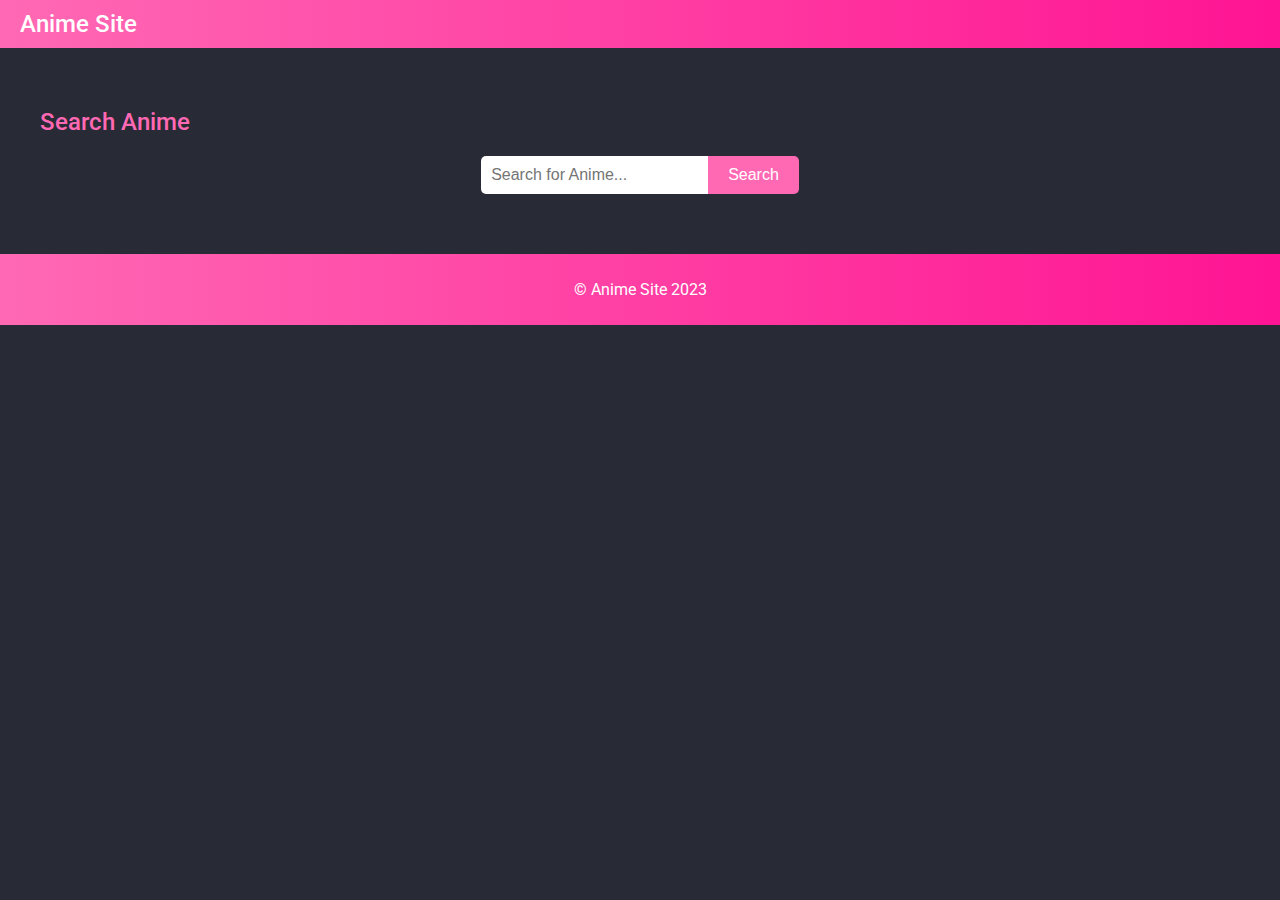
==== anime-details.html @ 2b556a27 "Reworked on everything" ====
<!DOCTYPE html>
<html lang="en">
<head>
	<meta charset="UTF-8">
	<title>Anime Details</title>
	<link rel="stylesheet" href="https://fonts.googleapis.com/css?family=Roboto:300,400,500,700&display=swap">
	<link rel="stylesheet" href="styles.css" />
</head>

<body>
    <header>
		<div class="header-wrapper">
        <a href="index.html">
		<div class="logo">Anime Site</div>
        </a>
    </div>
	</header>

    <main>
        <section class="anime-details">
          <h1 id="anime-title"></h1>
          <div class="anime-image">
              <img id="anime-image" src="" alt="" />
              <p id="anime-description"></p>
          </div>
          <div class="list-box">
          <ul id="anime-episodes" class="episode-list"></ul>
          </div>
        </section>
      </main>
      

    <script src="anime-details.js"></script>
  </body>

	<footer>
		<div class="footer-wrapper">
			<p>&copy; Anime Site 2023</p>
		</div>
	</footer>
</body>
</html>
---- styles.css ----
/* General styles */
body {
    background-color:  #282a36;
    color: #fff;
    font-family: 'Roboto', sans-serif;
    overflow-y: auto;
    margin: 0;
    padding: 0;
  }


  
  .container {
    max-width: 1200px;
    margin: 0 auto;
    padding: 20px;
  }
  
  h2 {
    color: #ff69b4;
    font-weight: 500;
    margin-bottom: 20px;
  }
  
  /* Header styles */
  .header-wrapper {
    background: linear-gradient(90deg, #ff69b4, #ff1493);
    padding: 10px 20px;
  }
  
  .logo {
    font-size: 24px;
    font-weight: 500;
    color: #fff;
  }
  .logo span {
    text-decoration: none;
  }  
   
  a {
    text-decoration: none;
    display: block;
    color: hsl(0, 0%, 80%);
  }

  .anime-description {
    background-color: #162032;
    padding: 15px;
    border-radius: 8px;
    max-height: 200px;
    overflow-y: scroll;
    padding-bottom: 40px;
    margin-left: 30px;
    margin-right: 30px;
  }
  
  .anime-image {
    background-color: #162032;
    padding: 15px;
    border-radius: 8px;
    max-height: 100%;
    overflow-y: hidden;
    padding-bottom: 40px;
    margin-left: 30px;
    margin-right: 30px;
  }
  

  .anime-description>.data {
    font-size: 25px;
    margin: 15px 0;
    word-spacing: 5px;
    font-weight: 600;
  }
  
  .anime-description>p {
    font-size: 18px;
    font-weight: 500;
    max-width: 900px;
  }
  
  /* Search section styles */
  .search-section {
    background-color:  #282a36;
    padding: 20px 0;
  }
  
  #search-form {
    display: flex;
    justify-content: center;
  }
  
  input[type="search"] {
    padding: 10px;
    border: none;
    border-radius: 5px 0 0 5px;
    font-size: 16px;
    background-color: #fff;
  }
  
  button[type="submit"] {
    padding: 10px 20px;
    border: none;
    border-radius: 0 5px 5px 0;
    background-color: #ff69b4;
    color: #fff;
    font-size: 16px;
    cursor: pointer;
    transition: background-color 0.3s;
  }
  
  button[type="submit"]:hover {
    background-color: #ff1493;
  }
  
  /* Search results styles */
  #search-results {
    display: flex;
    flex-wrap: wrap;
    justify-content: center;
    margin-top: 20px;
  }
  
  .search-result-image {
    width: 150px;
    height: auto;
    margin: 10px;
    border-radius: 5px;
    box-shadow: 0 2px 4px rgba(0, 0, 0, 0.1);
  }
  
  .search-result-name {
    display: block;
    width: 150px; /* Set the width of the container to match the image */
    white-space: nowrap; /* Prevent the text from wrapping */
    overflow: hidden; /* Hide any overflowing text */
    text-overflow: ellipsis; /* Add an ellipsis (...) to indicate truncated text */
  }
  
  
  
  /* Footer styles */
  .footer-wrapper {
    background: linear-gradient(90deg, #ff69b4, #ff1493);
    padding: 10px 20px;
    text-align: center;
  }
  
  #video-section {
    display: none;
      margin-top: 20px;
      display: flex;
      padding-left: 5rem;
      padding-right: 5rem;
      transition: .5s ease-in-out;
      flex-direction: column;
    }

  .description {
    font-size: 16px;
    line-height: 1.5;
    color: #f5f5f5;
    margin-bottom: 20px;
  }
  
  .episode-list {
    background-color: #162032;
    padding: 20px 30px;
    border-radius: 10px;
    flex-direction: row;
    margin-top: 5%;
    flex-wrap: wrap;
    max-height: 400px;
    max-width: 900px;
    overflow: auto;
  }

.list-box {
  width: 80%;
}

  .episode-button {
      width: 50px;
      padding: 10px;
      margin: 10px 8px;
      font-size: 15px;
      font-weight: 600;
      background-color: rgb(51, 51, 154);
      border-radius: 6px;
      box-sizing: border-box;
      display: flex;
      justify-content: center;
    }
  
  .episode-button:hover {
    background-color: #e91e63;
  }
  
  
  /* Media queries for responsive design */
@media (max-width: 768px) {
    #search-form {
      flex-direction: column;
    }
  
    input[type="search"] {
      margin-bottom: 10px;
      border-radius: 5px;
    }
  
    button[type="submit"] {
      border-radius: 5px;
    }
}
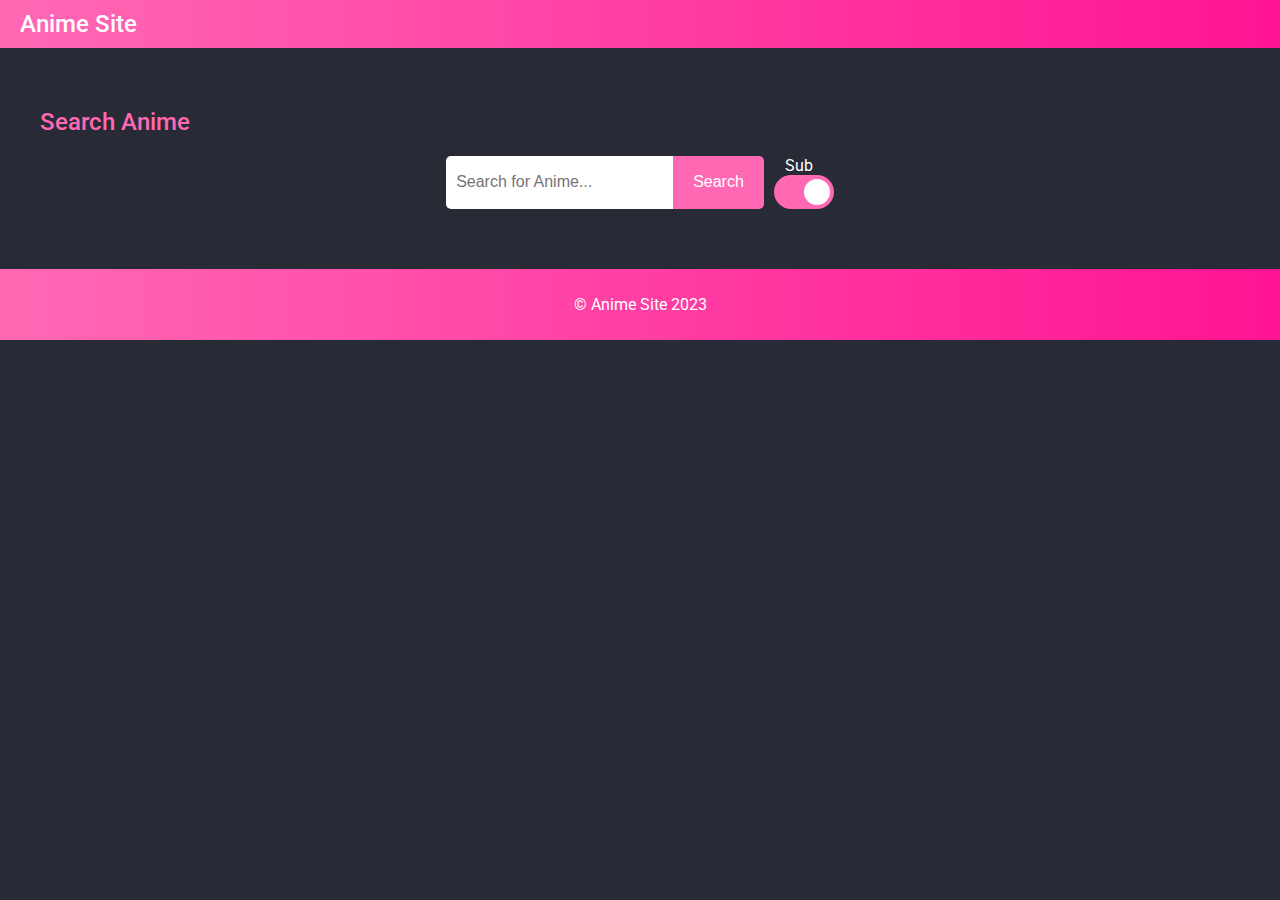
==== commit 614b971b: "added the link for favicon" ====
--- a/anime-details.html
+++ b/anime-details.html
@@ -5,6 +5,8 @@
 	<title>Anime Details</title>
 	<link rel="stylesheet" href="https://fonts.googleapis.com/css?family=Roboto:300,400,500,700&display=swap">
 	<link rel="stylesheet" href="styles.css" />
+  <script src="anime-details.js"></script>
+  <link rel="shortcut icon" type="image/x-icon" href="favicon.ico">
 </head>
 
 <body>
@@ -18,21 +20,17 @@
 
     <main>
         <section class="anime-details">
-          <h1 id="anime-title"></h1>
           <div class="anime-image">
+            <h1 id="anime-title"></h1>
               <img id="anime-image" src="" alt="" />
               <p id="anime-description"></p>
           </div>
           <div class="list-box">
-          <ul id="anime-episodes" class="episode-list"></ul>
+            <ul id="anime-episodes" class="episode-list"><p> Episodes </p></ul>
           </div>
         </section>
       </main>
-      
-
-    <script src="anime-details.js"></script>
   </body>
-
 	<footer>
 		<div class="footer-wrapper">
 			<p>&copy; Anime Site 2023</p>
--- a/styles.css
+++ b/styles.css
@@ -8,8 +8,6 @@
     padding: 0;
   }
 
-
-  
   .container {
     max-width: 1200px;
     margin: 0 auto;
@@ -42,6 +40,79 @@
     display: block;
     color: hsl(0, 0%, 80%);
   }
+
+ /* New section for switch */
+
+ .switch-container {
+  display: flex;
+  flex-direction: column;
+  align-items: center;
+}
+
+
+ .switch {
+  position: relative;
+  display: inline-block;
+  width: 60px;
+  height: 34px;
+  margin-left: 10px;
+}
+
+.switch input { 
+  opacity: 0;
+  width: 0;
+  height: 0;
+}
+
+.slider {
+  position: absolute;
+  cursor: pointer;
+  top: 0;
+  left: 0;
+  right: 0;
+  bottom: 0;
+  background-color: #ccc;
+  -webkit-transition: .4s;
+  transition: .4s;
+}
+
+.slider:before {
+  position: absolute;
+  content: "";
+  height: 26px;
+  width: 26px;
+  left: 4px;
+  bottom: 4px;
+  background-color: white;
+  -webkit-transition: .4s;
+  transition: .4s;
+}
+
+input:checked + .slider {
+  background-color: #ff69b4;
+}
+
+input:focus + .slider {
+  box-shadow: 0 0 1px #f321e2;
+}
+
+input:checked + .slider:before {
+  -webkit-transform: translateX(26px);
+  -ms-transform: translateX(26px);
+  transform: translateX(26px);
+}
+
+/* Rounded sliders */
+.slider.round {
+  border-radius: 34px;
+}
+
+.slider.round:before {
+  border-radius: 50%;
+}
+
+
+  /* anime description styles */
 
   .anime-description {
     background-color: #162032;
@@ -137,6 +208,80 @@
     text-overflow: ellipsis; /* Add an ellipsis (...) to indicate truncated text */
   }
   
+  .loading-spinner {
+    display: none;
+    position: fixed;
+    top: 0;
+    left: 0;
+    width: 100%;
+    height: 100%;
+    background-color: rgba(0, 0, 0, 0.5);
+    z-index: 9999;
+  }
+  
+  .spinner {
+    border: 8px solid #f3f3f3;
+    border-top: 8px solid #ff69b4;
+    border-radius: 50%;
+    width: 60px;
+    height: 60px;
+    animation: spin 2s linear infinite;
+    position: absolute;
+    top: 50%;
+    left: 50%;
+    margin-top: -30px;
+    margin-left: -30px;
+  }
+  
+  @keyframes spin {
+    0% {
+      transform: rotate(0deg);
+    }
+    100% {
+      transform: rotate(360deg);
+    }
+  }
+  
+  /* Video player Styles */
+  .video-section {
+    position: relative;
+  }
+  
+  .episode-navigation {
+    display: flex;
+    justify-content: space-between;
+    position: absolute;
+    top: 50%;
+    left: 0;
+    right: 0;
+    transform: translateY(-50%);
+    pointer-events: none;
+  }
+  
+  .episode-button {
+    background-color: #f06292;
+    border: none;
+    border-radius: 5px;
+    color: #fff;
+    cursor: pointer;
+    font-size: 1.2rem;
+    padding: 0.5rem 1.5rem;
+    transition: background-color 0.3s;
+    pointer-events: all;
+  }
+  
+  .episode-button:hover {
+    background-color: #e91e63;
+  }
+  
+  .episode-button:disabled {
+    background-color: #f8bbd0;
+    cursor: not-allowed;
+  }
+  
+  .episode-button:disabled:hover {
+    background-color: #f8bbd0;
+  }
   
   
   /* Footer styles */
@@ -175,40 +320,60 @@
     overflow: auto;
   }
 
+  .pagination {
+    display: flex;
+    justify-content: center;
+    margin: 2rem 0;
+  }
+  
+  .pagination button {
+    background-color: #f06292;
+    border: none;
+    border-radius: 5px;
+    color: #fff;
+    cursor: pointer;
+    font-size: 1.2rem;
+    margin: 0 1rem;
+    padding: 0.5rem 1.5rem;
+    transition: background-color 0.3s;
+  }
+  
+  .pagination button:hover {
+    background-color: #e91e63;
+  }
+  
+  .pagination button:disabled {
+    background-color: #f8bbd0;
+    cursor: not-allowed;
+  }
+  
+  .pagination button:disabled:hover {
+    background-color: #f8bbd0;
+  }
+  
+  .hidden {
+    display: none;
+  }
+  
+
 .list-box {
   width: 80%;
 }
 
-  .episode-button {
-      width: 50px;
-      padding: 10px;
-      margin: 10px 8px;
-      font-size: 15px;
-      font-weight: 600;
-      background-color: rgb(51, 51, 154);
-      border-radius: 6px;
-      box-sizing: border-box;
-      display: flex;
-      justify-content: center;
-    }
-  
-  .episode-button:hover {
-    background-color: #e91e63;
-  }
-  
-  
-  /* Media queries for responsive design */
-@media (max-width: 768px) {
-    #search-form {
-      flex-direction: column;
-    }
-  
-    input[type="search"] {
-      margin-bottom: 10px;
-      border-radius: 5px;
-    }
-  
-    button[type="submit"] {
-      border-radius: 5px;
-    }
+@media (max-height: 300px) {
+  .search-section form#search-form {
+    flex-direction: column;
+    align-items: center;
+  }
+
+  .search-section form#search-form input[type="search"] {
+    width: 100%;
+    margin-bottom: 10px;
+    border-radius: 5px;
+  }
+
+  .search-section form#search-form button[type="submit"] {
+    width: 100%;
+    border-radius: 5px;
+  }
 }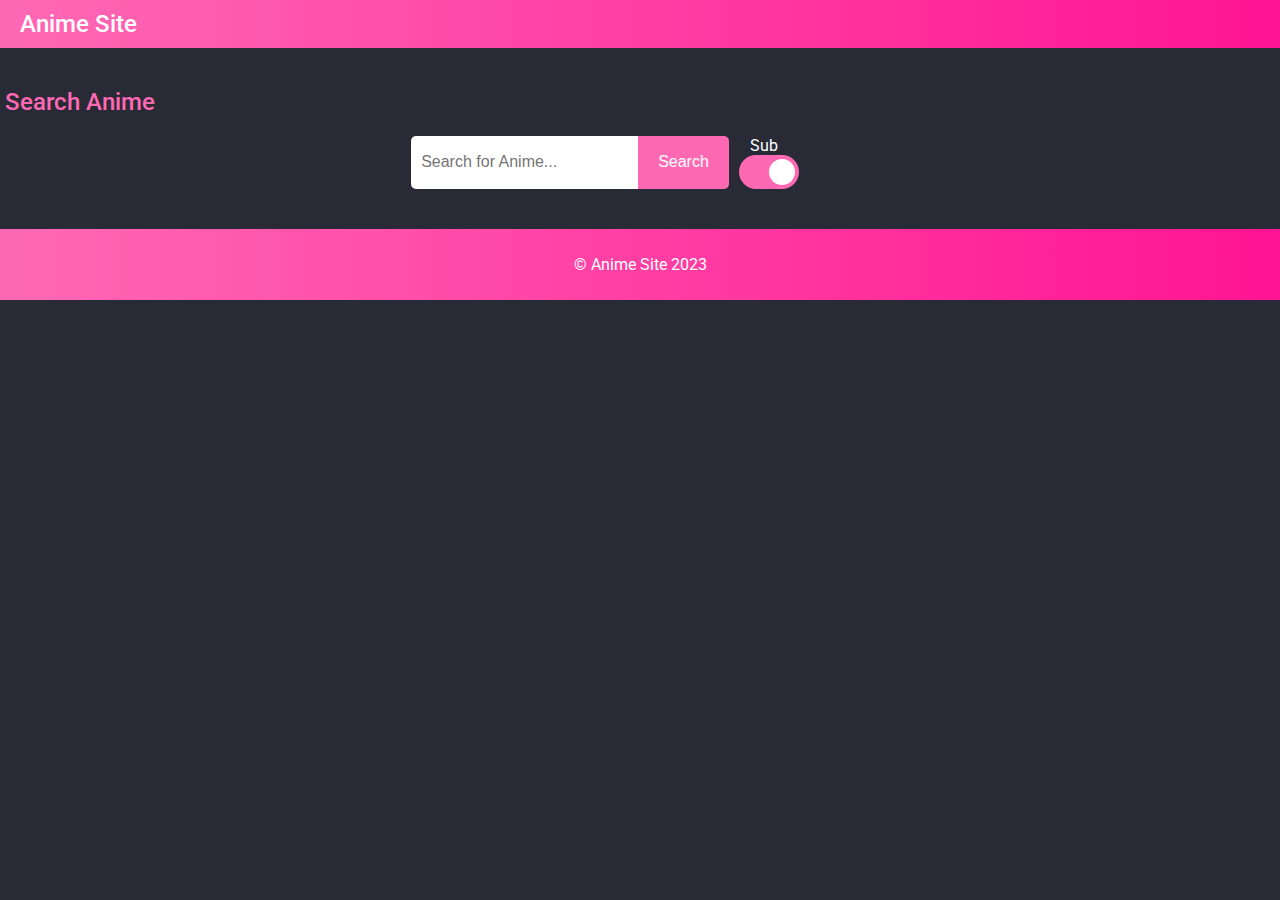
==== commit 98fd0ed8: "Improved the streaming provider selection" ====
--- a/anime-details.html
+++ b/anime-details.html
@@ -1,40 +1,40 @@
-<!DOCTYPE html>
-<html lang="en">
-<head>
-	<meta charset="UTF-8">
-	<title>Anime Details</title>
-	<link rel="stylesheet" href="https://fonts.googleapis.com/css?family=Roboto:300,400,500,700&display=swap">
-	<link rel="stylesheet" href="styles.css" />
-  <script src="anime-details.js"></script>
-  <link rel="shortcut icon" type="image/x-icon" href="favicon.ico">
-</head>
-
-<body>
-    <header>
-		<div class="header-wrapper">
-        <a href="index.html">
-		<div class="logo">Anime Site</div>
-        </a>
-    </div>
-	</header>
-
-    <main>
-        <section class="anime-details">
-          <div class="anime-image">
-            <h1 id="anime-title"></h1>
-              <img id="anime-image" src="" alt="" />
-              <p id="anime-description"></p>
-          </div>
-          <div class="list-box">
-            <ul id="anime-episodes" class="episode-list"><p> Episodes </p></ul>
-          </div>
-        </section>
-      </main>
-  </body>
-	<footer>
-		<div class="footer-wrapper">
-			<p>&copy; Anime Site 2023</p>
-		</div>
-	</footer>
-</body>
-</html>
+<!DOCTYPE html>
+<html lang="en">
+<head>
+	<meta charset="UTF-8">
+	<title>Anime Details</title>
+	<link rel="stylesheet" href="https://fonts.googleapis.com/css?family=Roboto:300,400,500,700&display=swap">
+	<link rel="stylesheet" href="styles.css" />
+  <script src="anime-details.js"></script>
+  <link rel="shortcut icon" type="image/x-icon" href="favicon.ico">
+</head>
+
+<body>
+    <header>
+		<div class="header-wrapper">
+        <a href="index.html">
+		<div class="logo">Anime Site</div>
+        </a>
+    </div>
+	</header>
+
+    <main>
+        <section class="anime-details">
+          <div class="anime-image">
+            <h1 id="anime-title"></h1>
+              <img id="anime-image" src="" alt="" />
+              <p id="anime-description"></p>
+          </div>
+          <div class="list-box">
+            <ul id="anime-episodes" class="episode-list"><p> Episodes </p></ul>
+          </div>
+        </section>
+      </main>
+  </body>
+	<footer>
+		<div class="footer-wrapper">
+			<p>&copy; Anime Site 2023</p>
+		</div>
+	</footer>
+</body>
+</html>
--- a/styles.css
+++ b/styles.css
@@ -1,379 +1,422 @@
 /* General styles */
 body {
-    background-color:  #282a36;
-    color: #fff;
-    font-family: 'Roboto', sans-serif;
-    overflow-y: auto;
-    margin: 0;
-    padding: 0;
+  background-color:  #282a36;
+  color: #fff;
+  font-family: 'Roboto', sans-serif;
+  overflow-y: auto;
+  margin: 0;
+  padding: 0;
+}
+
+.container {
+  max-width: 1200px;
+  margin: 0 auto;
+  margin-left: 5px;
+  margin-right: 5px;
+}
+
+h2 {
+  color: #ff69b4;
+  font-weight: 500;
+  margin-bottom: 20px;
+}
+
+/* Header styles */
+.header-wrapper {
+  background: linear-gradient(90deg, #ff69b4, #ff1493);
+  padding: 10px 20px;
+}
+
+.logo {
+  font-size: 24px;
+  font-weight: 500;
+  color: #fff;
+}
+.logo span {
+  text-decoration: none;
+}  
+ 
+a {
+  text-decoration: none;
+  display: block;
+  color: hsl(0, 0%, 80%);
+}
+
+/* New section for switch */
+
+.switch-container {
+display: flex;
+flex-direction: column;
+align-items: center;
+}
+
+
+.switch {
+position: relative;
+display: inline-block;
+width: 60px;
+height: 34px;
+margin-left: 10px;
+}
+
+.switch input { 
+opacity: 0;
+width: 0;
+height: 0;
+}
+
+.slider {
+position: absolute;
+cursor: pointer;
+top: 0;
+left: 0;
+right: 0;
+bottom: 0;
+background-color: #ccc;
+-webkit-transition: .4s;
+transition: .4s;
+}
+
+.slider:before {
+position: absolute;
+content: "";
+height: 26px;
+width: 26px;
+left: 4px;
+bottom: 4px;
+background-color: white;
+-webkit-transition: .4s;
+transition: .4s;
+}
+
+input:checked + .slider {
+background-color: #ff69b4;
+}
+
+input:focus + .slider {
+box-shadow: 0 0 1px #f321e2;
+}
+
+input:checked + .slider:before {
+-webkit-transform: translateX(26px);
+-ms-transform: translateX(26px);
+transform: translateX(26px);
+}
+
+/* Rounded sliders */
+.slider.round {
+border-radius: 34px;
+}
+
+.slider.round:before {
+border-radius: 50%;
+}
+
+
+/* anime description styles */
+
+.anime-description {
+  background-color: #162032;
+  padding: 15px;
+  border-radius: 8px;
+  max-height: 200px;
+  overflow-y: scroll;
+  padding-bottom: 40px;
+  margin-left: 30px;
+  margin-right: 30px;
+}
+
+.anime-image {
+  background-color: #162032;
+  padding: 15px;
+  border-radius: 8px;
+  max-height: 100%;
+  overflow-y: hidden;
+  padding-bottom: 40px;
+  margin-left: 30px;
+  margin-right: 30px;
+}
+
+
+.anime-description>.data {
+  font-size: 25px;
+  margin: 15px 0;
+  word-spacing: 5px;
+  font-weight: 600;
+}
+
+.anime-description>p {
+  font-size: 18px;
+  font-weight: 500;
+  max-width: 900px;
+}
+
+/* Search section styles */
+.search-section {
+  background-color:  #282a36;
+  padding: 20px 0;
+}
+
+#search-form {
+  display: flex;
+  justify-content: center;
+}
+
+input[type="search"] {
+  padding: 10px;
+  border: none;
+  border-radius: 5px 0 0 5px;
+  font-size: 16px;
+  background-color: #fff;
+}
+
+button[type="submit"] {
+  padding: 10px 20px;
+  border: none;
+  border-radius: 0 5px 5px 0;
+  background-color: #ff69b4;
+  color: #fff;
+  font-size: 16px;
+  cursor: pointer;
+  transition: background-color 0.3s;
+}
+
+button[type="submit"]:hover {
+  background-color: #ff1493;
+}
+
+/* Search results styles */
+#search-results {
+  display: flex;
+  flex-wrap: wrap;
+  justify-content: center;
+  margin-top: 20px;
+}
+
+.search-result-image {
+  width: 150px;
+  height: auto;
+  cursor: pointer;
+  margin: 10px;
+  border-radius: 5px;
+  box-shadow: 0 2px 4px rgba(0, 0, 0, 0.1);
+}
+
+.search-result-name {
+  display: block;
+  width: 150px; /* Set the width of the container to match the image */
+  white-space: nowrap; /* Prevent the text from wrapping */
+  overflow: hidden; /* Hide any overflowing text */
+  text-overflow: ellipsis; /* Add an ellipsis (...) to indicate truncated text */
+}
+
+.loading-spinner {
+  display: none;
+  position: fixed;
+  top: 0;
+  left: 0;
+  width: 100%;
+  height: 100%;
+  background-color: rgba(0, 0, 0, 0.5);
+  z-index: 9999;
+}
+
+.spinner {
+  border: 8px solid #f3f3f3;
+  border-top: 8px solid #ff69b4;
+  border-radius: 50%;
+  width: 60px;
+  height: 60px;
+  animation: spin 2s linear infinite;
+  position: absolute;
+  top: 50%;
+  left: 50%;
+  margin-top: -30px;
+  margin-left: -30px;
+}
+
+@keyframes spin {
+  0% {
+    transform: rotate(0deg);
   }
-
-  .container {
-    max-width: 1200px;
-    margin: 0 auto;
-    padding: 20px;
+  100% {
+    transform: rotate(360deg);
   }
-  
-  h2 {
-    color: #ff69b4;
-    font-weight: 500;
-    margin-bottom: 20px;
-  }
-  
-  /* Header styles */
-  .header-wrapper {
-    background: linear-gradient(90deg, #ff69b4, #ff1493);
-    padding: 10px 20px;
-  }
-  
-  .logo {
-    font-size: 24px;
-    font-weight: 500;
-    color: #fff;
-  }
-  .logo span {
-    text-decoration: none;
-  }  
-   
-  a {
-    text-decoration: none;
-    display: block;
-    color: hsl(0, 0%, 80%);
-  }
-
- /* New section for switch */
-
- .switch-container {
+}
+
+/* Video player Styles */
+.video-section {
+  position: relative;
   display: flex;
   flex-direction: column;
   align-items: center;
-}
-
-
- .switch {
+  justify-content: center;
+}
+
+.player-wrapper {
+  min-width: 100px;
+  text-shadow: none;
+  z-index: 0;
+  align-items: center;
+  direction: ltr;
+  flex-direction: column;
+  overflow: hidden;
+  height: 100vh; min-height: 100%;
   position: relative;
-  display: inline-block;
-  width: 60px;
-  height: 34px;
-  margin-left: 10px;
-}
-
-.switch input { 
-  opacity: 0;
-  width: 0;
-  height: 0;
-}
-
-.slider {
-  position: absolute;
-  cursor: pointer;
   top: 0;
   left: 0;
+}
+
+.episode-navigation {
+  display: flex;
+  justify-content: space-between;
+  position: relative;
+  top: 50%;
+  left: 0;
   right: 0;
-  bottom: 0;
-  background-color: #ccc;
-  -webkit-transition: .4s;
-  transition: .4s;
-}
-
-.slider:before {
-  position: absolute;
-  content: "";
-  height: 26px;
-  width: 26px;
-  left: 4px;
-  bottom: 4px;
-  background-color: white;
-  -webkit-transition: .4s;
-  transition: .4s;
-}
-
-input:checked + .slider {
-  background-color: #ff69b4;
-}
-
-input:focus + .slider {
-  box-shadow: 0 0 1px #f321e2;
-}
-
-input:checked + .slider:before {
-  -webkit-transform: translateX(26px);
-  -ms-transform: translateX(26px);
-  transform: translateX(26px);
-}
-
-/* Rounded sliders */
-.slider.round {
-  border-radius: 34px;
-}
-
-.slider.round:before {
-  border-radius: 50%;
-}
-
-
-  /* anime description styles */
-
-  .anime-description {
-    background-color: #162032;
-    padding: 15px;
-    border-radius: 8px;
-    max-height: 200px;
-    overflow-y: scroll;
-    padding-bottom: 40px;
-    margin-left: 30px;
-    margin-right: 30px;
+  transform: translateY(-50%);
+  pointer-events: none;
+  margin-left: 10px;
+  margin-right: 10px;
+}
+
+.episode-button {
+  background-color: #f06292;
+  border: none;
+  border-radius: 5px;
+  color: #fff;
+  cursor: pointer;
+  font-size: 1.2rem;
+  padding: 0.5rem 1.5rem;
+  transition: background-color 0.3s;
+  pointer-events: all;
+}
+
+.episode-button:hover {
+  background-color: #e91e63;
+}
+
+.episode-button:disabled {
+  background-color: #f8bbd0;
+  cursor: not-allowed;
+}
+
+.episode-button:disabled:hover {
+  background-color: #f8bbd0;
+}
+
+/* Anime-details styles */
+.episode {
+  display: inline-block;
+  background-color: #f06292;
+  color: #fff;
+  border-radius: 5px;
+  text-decoration: none;
+  padding: 0.5rem 1.5rem;
+  margin: 0.5rem;
+  transition: background-color 0.3s;
+  cursor: pointer;
+}
+
+.episode:hover {
+  background-color: #e91e63;
+}
+
+.current-ep {
+  position: relative;
+  text-align: center;
+}
+
+/* Footer styles */
+.footer-wrapper {
+  background: linear-gradient(90deg, #ff69b4, #ff1493);
+  padding: 10px 20px;
+  text-align: center;
+}
+
+#video-section {
+  display: none;
+    margin-top: 20px;
+    display: flex;
+    padding-left: 5rem;
+    padding-right: 5rem;
+    transition: .5s ease-in-out;
+    flex-direction: column;
   }
-  
-  .anime-image {
-    background-color: #162032;
-    padding: 15px;
-    border-radius: 8px;
-    max-height: 100%;
-    overflow-y: hidden;
-    padding-bottom: 40px;
-    margin-left: 30px;
-    margin-right: 30px;
-  }
-  
-
-  .anime-description>.data {
-    font-size: 25px;
-    margin: 15px 0;
-    word-spacing: 5px;
-    font-weight: 600;
-  }
-  
-  .anime-description>p {
-    font-size: 18px;
-    font-weight: 500;
-    max-width: 900px;
-  }
-  
-  /* Search section styles */
-  .search-section {
-    background-color:  #282a36;
-    padding: 20px 0;
-  }
-  
-  #search-form {
-    display: flex;
-    justify-content: center;
-  }
-  
-  input[type="search"] {
-    padding: 10px;
-    border: none;
-    border-radius: 5px 0 0 5px;
-    font-size: 16px;
-    background-color: #fff;
-  }
-  
-  button[type="submit"] {
-    padding: 10px 20px;
-    border: none;
-    border-radius: 0 5px 5px 0;
-    background-color: #ff69b4;
-    color: #fff;
-    font-size: 16px;
-    cursor: pointer;
-    transition: background-color 0.3s;
-  }
-  
-  button[type="submit"]:hover {
-    background-color: #ff1493;
-  }
-  
-  /* Search results styles */
-  #search-results {
-    display: flex;
-    flex-wrap: wrap;
-    justify-content: center;
-    margin-top: 20px;
-  }
-  
-  .search-result-image {
-    width: 150px;
-    height: auto;
-    margin: 10px;
-    border-radius: 5px;
-    box-shadow: 0 2px 4px rgba(0, 0, 0, 0.1);
-  }
-  
-  .search-result-name {
-    display: block;
-    width: 150px; /* Set the width of the container to match the image */
-    white-space: nowrap; /* Prevent the text from wrapping */
-    overflow: hidden; /* Hide any overflowing text */
-    text-overflow: ellipsis; /* Add an ellipsis (...) to indicate truncated text */
-  }
-  
-  .loading-spinner {
-    display: none;
-    position: fixed;
-    top: 0;
-    left: 0;
-    width: 100%;
-    height: 100%;
-    background-color: rgba(0, 0, 0, 0.5);
-    z-index: 9999;
-  }
-  
-  .spinner {
-    border: 8px solid #f3f3f3;
-    border-top: 8px solid #ff69b4;
-    border-radius: 50%;
-    width: 60px;
-    height: 60px;
-    animation: spin 2s linear infinite;
-    position: absolute;
-    top: 50%;
-    left: 50%;
-    margin-top: -30px;
-    margin-left: -30px;
-  }
-  
-  @keyframes spin {
-    0% {
-      transform: rotate(0deg);
-    }
-    100% {
-      transform: rotate(360deg);
-    }
-  }
-  
-  /* Video player Styles */
-  .video-section {
-    position: relative;
-  }
-  
-  .episode-navigation {
-    display: flex;
-    justify-content: space-between;
-    position: absolute;
-    top: 50%;
-    left: 0;
-    right: 0;
-    transform: translateY(-50%);
-    pointer-events: none;
-  }
-  
-  .episode-button {
-    background-color: #f06292;
-    border: none;
-    border-radius: 5px;
-    color: #fff;
-    cursor: pointer;
-    font-size: 1.2rem;
-    padding: 0.5rem 1.5rem;
-    transition: background-color 0.3s;
-    pointer-events: all;
-  }
-  
-  .episode-button:hover {
-    background-color: #e91e63;
-  }
-  
-  .episode-button:disabled {
-    background-color: #f8bbd0;
-    cursor: not-allowed;
-  }
-  
-  .episode-button:disabled:hover {
-    background-color: #f8bbd0;
-  }
-  
-  
-  /* Footer styles */
-  .footer-wrapper {
-    background: linear-gradient(90deg, #ff69b4, #ff1493);
-    padding: 10px 20px;
-    text-align: center;
-  }
-  
-  #video-section {
-    display: none;
-      margin-top: 20px;
-      display: flex;
-      padding-left: 5rem;
-      padding-right: 5rem;
-      transition: .5s ease-in-out;
-      flex-direction: column;
-    }
-
-  .description {
-    font-size: 16px;
-    line-height: 1.5;
-    color: #f5f5f5;
-    margin-bottom: 20px;
-  }
-  
-  .episode-list {
-    background-color: #162032;
-    padding: 20px 30px;
-    border-radius: 10px;
-    flex-direction: row;
-    margin-top: 5%;
-    flex-wrap: wrap;
-    max-height: 400px;
-    max-width: 900px;
-    overflow: auto;
-  }
-
-  .pagination {
-    display: flex;
-    justify-content: center;
-    margin: 2rem 0;
-  }
-  
-  .pagination button {
-    background-color: #f06292;
-    border: none;
-    border-radius: 5px;
-    color: #fff;
-    cursor: pointer;
-    font-size: 1.2rem;
-    margin: 0 1rem;
-    padding: 0.5rem 1.5rem;
-    transition: background-color 0.3s;
-  }
-  
-  .pagination button:hover {
-    background-color: #e91e63;
-  }
-  
-  .pagination button:disabled {
-    background-color: #f8bbd0;
-    cursor: not-allowed;
-  }
-  
-  .pagination button:disabled:hover {
-    background-color: #f8bbd0;
-  }
-  
-  .hidden {
-    display: none;
-  }
-  
+
+.description {
+  font-size: 16px;
+  line-height: 1.5;
+  color: #f5f5f5;
+  margin-bottom: 20px;
+}
+
+.episode-list {
+  background-color: #162032;
+  padding: 20px 30px;
+  border-radius: 10px;
+  flex-direction: row;
+  margin-top: 5%;
+  flex-wrap: wrap;
+  max-height: 400px;
+  max-width: 900px;
+  overflow: auto;
+}
+
+.pagination {
+  display: flex;
+  justify-content: center;
+  margin: 2rem 0;
+}
+
+.pagination button {
+  background-color: #f06292;
+  border: none;
+  border-radius: 5px;
+  color: #fff;
+  cursor: pointer;
+  font-size: 1.2rem;
+  margin: 0 1rem;
+  padding: 0.5rem 1.5rem;
+  transition: background-color 0.3s;
+}
+
+.pagination button:hover {
+  background-color: #e91e63;
+}
+
+.pagination button:disabled {
+  background-color: #f8bbd0;
+  cursor: not-allowed;
+}
+
+.pagination button:disabled:hover {
+  background-color: #f8bbd0;
+}
+
+.hidden {
+  display: none;
+}
+
 
 .list-box {
-  width: 80%;
+width: 80%;
 }
 
 @media (max-height: 300px) {
-  .search-section form#search-form {
-    flex-direction: column;
-    align-items: center;
-  }
-
-  .search-section form#search-form input[type="search"] {
-    width: 100%;
-    margin-bottom: 10px;
-    border-radius: 5px;
-  }
-
-  .search-section form#search-form button[type="submit"] {
-    width: 100%;
-    border-radius: 5px;
-  }
+.search-section form#search-form {
+  flex-direction: column;
+  align-items: center;
+}
+
+.search-section form#search-form input[type="search"] {
+  width: 100%;
+  margin-bottom: 10px;
+  border-radius: 5px;
+}
+
+.search-section form#search-form button[type="submit"] {
+  width: 100%;
+  border-radius: 5px;
+}
 }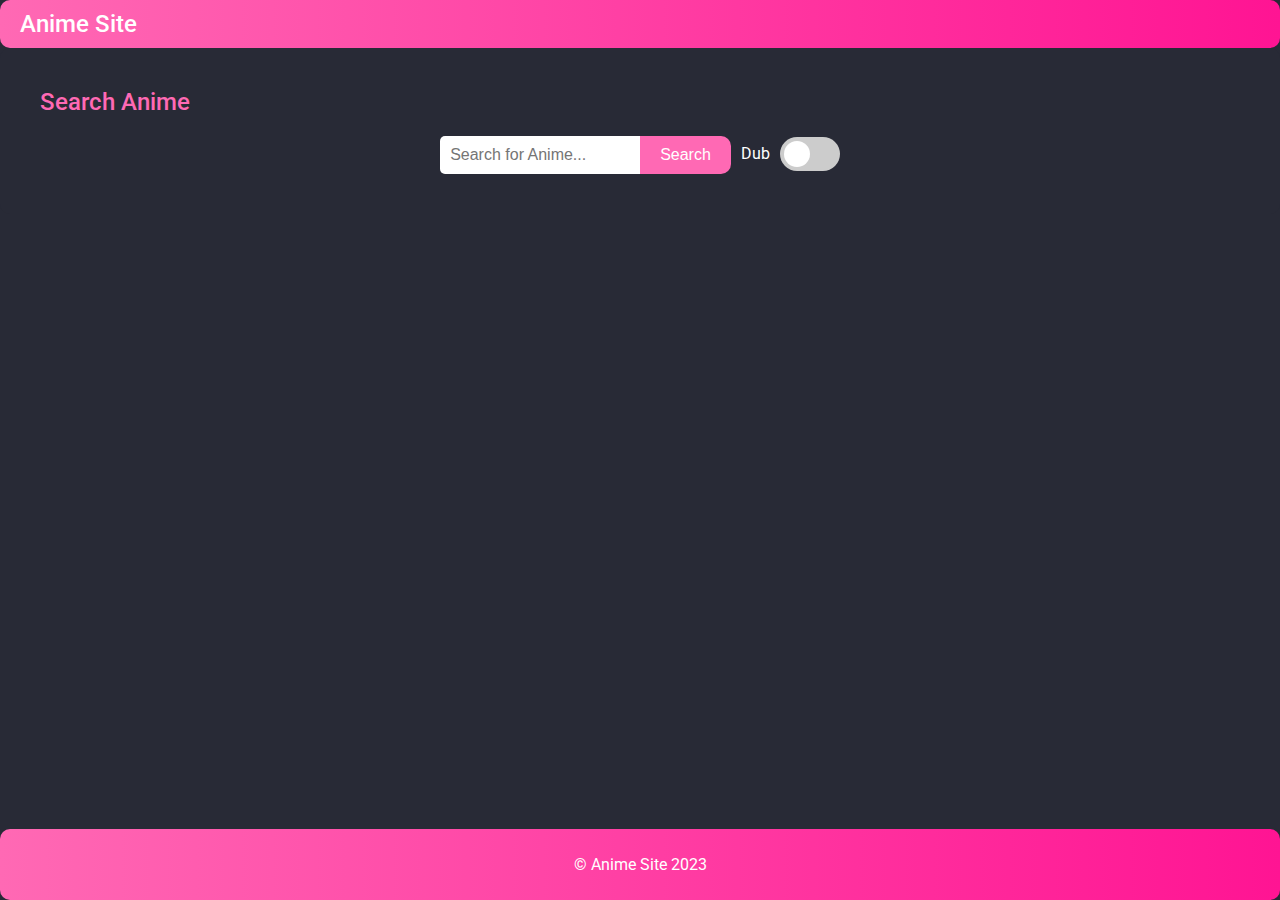
==== commit 7f3b5906: "Added Genres & Dropdown Episode" ====
--- a/anime-details.html
+++ b/anime-details.html
@@ -1,40 +1,49 @@
 <!DOCTYPE html>
 <html lang="en">
+
 <head>
-	<meta charset="UTF-8">
-	<title>Anime Details</title>
-	<link rel="stylesheet" href="https://fonts.googleapis.com/css?family=Roboto:300,400,500,700&display=swap">
-	<link rel="stylesheet" href="styles.css" />
+  <meta charset="UTF-8">
+  <title>Anime Details</title>
+  <link rel="stylesheet" href="https://fonts.googleapis.com/css?family=Roboto:300,400,500,700&display=swap">
+  <link rel="stylesheet" href="styles.css" />
   <script src="anime-details.js"></script>
   <link rel="shortcut icon" type="image/x-icon" href="favicon.ico">
 </head>
 
 <body>
-    <header>
-		<div class="header-wrapper">
-        <a href="index.html">
-		<div class="logo">Anime Site</div>
-        </a>
+  <header>
+    <div class="header-wrapper">
+      <a href="index.html">
+        <div class="logo">Anime Site</div>
+      </a>
     </div>
-	</header>
+  </header>
 
-    <main>
-        <section class="anime-details">
-          <div class="anime-image">
-            <h1 id="anime-title"></h1>
-              <img id="anime-image" src="" alt="" />
-              <p id="anime-description"></p>
+  <main>
+    <section class="anime-details">
+      <div class="anime-image">
+        <h1 id="anime-title"></h1>
+        <img id="anime-image" src="" alt="" loading="lazy" />
+        <p id="anime-description"></p>
+        <div id="anime-genres"></div>
+      </div>
+      <div class="list-box">
+        <div class="episode-controls">
+          <label for="episode-dropdown">Episodes:</label>
+          <div class="custom-dropdown-container">
+            <select id="episode-dropdown" class="custom-dropdown"></select>
           </div>
-          <div class="list-box">
-            <ul id="anime-episodes" class="episode-list"><p> Episodes </p></ul>
-          </div>
-        </section>
-      </main>
-  </body>
-	<footer>
-		<div class="footer-wrapper">
-			<p>&copy; Anime Site 2023</p>
-		</div>
-	</footer>
+        </div>
+        <ul id="anime-episodes" class="episode-list"><p> Episodes </p></ul>
+      </div>
+    </section>
+  </main>
+
+  <footer>
+    <div class="footer-wrapper">
+      <p>&copy; Anime Site 2023</p>
+    </div>
+  </footer>
 </body>
+
 </html>
--- a/styles.css
+++ b/styles.css
@@ -1,131 +1,140 @@
-/* General styles */
+/* General design */
 body {
-  background-color:  #282a36;
+  background-color: #282a36;
   color: #fff;
   font-family: 'Roboto', sans-serif;
   overflow-y: auto;
   margin: 0;
   padding: 0;
+  display: flex;
+  flex-direction: column;
+  min-height: 100vh;
+  border-radius: 10px; 
+}
+
+/* search section design */
+.search-section {
+  background-color: #282a36;
+  padding: 20px 0;
+  border-radius: 10px; 
 }
 
 .container {
   max-width: 1200px;
   margin: 0 auto;
-  margin-left: 5px;
-  margin-right: 5px;
+  padding: 0 20px; 
+  display: flex;
+  flex-direction: column;
+}
+
+.search-header {
+  margin-bottom: 20px;
 }
 
 h2 {
   color: #ff69b4;
   font-weight: 500;
-  margin-bottom: 20px;
-}
-
-/* Header styles */
+}
+
 .header-wrapper {
   background: linear-gradient(90deg, #ff69b4, #ff1493);
   padding: 10px 20px;
+  border-radius: 10px;
+}
+
+main {
+  flex-grow: 1; 
 }
 
 .logo {
   font-size: 24px;
   font-weight: 500;
   color: #fff;
-}
-.logo span {
   text-decoration: none;
-}  
- 
+}
+
 a {
   text-decoration: none;
   display: block;
   color: hsl(0, 0%, 80%);
-}
-
-/* New section for switch */
-
+  border-radius: 5px; 
+}
+
+/* the sub/dub toggle */
 .switch-container {
-display: flex;
-flex-direction: column;
-align-items: center;
-}
-
-
+  display: flex;
+  align-items: center;
+  margin-top: -2px;
+  margin-left: 10px;
+}
+
+/* Switch(dub/sub) design */
 .switch {
-position: relative;
-display: inline-block;
-width: 60px;
-height: 34px;
-margin-left: 10px;
-}
-
-.switch input { 
-opacity: 0;
-width: 0;
-height: 0;
+  position: relative;
+  display: inline-block;
+  width: 60px;
+  height: 34px;
+  margin-left: 10px;
+}
+
+.switch input {
+  opacity: 0;
+  width: 0;
+  height: 0;
 }
 
 .slider {
-position: absolute;
-cursor: pointer;
-top: 0;
-left: 0;
-right: 0;
-bottom: 0;
-background-color: #ccc;
--webkit-transition: .4s;
-transition: .4s;
+  position: absolute;
+  cursor: pointer;
+  top: 0;
+  left: 0;
+  right: 0;
+  bottom: 0;
+  background-color: #ccc;
+  transition: background-color 0.4s;
+  border-radius: 34px;
 }
 
 .slider:before {
-position: absolute;
-content: "";
-height: 26px;
-width: 26px;
-left: 4px;
-bottom: 4px;
-background-color: white;
--webkit-transition: .4s;
-transition: .4s;
+  position: absolute;
+  content: "";
+  height: 26px;
+  width: 26px;
+  left: 4px;
+  bottom: 4px;
+  background-color: white;
+  transition: transform 0.4s;
+  border-radius: 50%;
 }
 
 input:checked + .slider {
-background-color: #ff69b4;
+  background-color: #ff69b4;
 }
 
 input:focus + .slider {
-box-shadow: 0 0 1px #f321e2;
+  box-shadow: 0 0 1px #f321e2;
 }
 
 input:checked + .slider:before {
--webkit-transform: translateX(26px);
--ms-transform: translateX(26px);
-transform: translateX(26px);
-}
-
-/* Rounded sliders */
+  transform: translateX(26px);
+}
+
+#switch-text {
+  margin-right: 10px;
+  color: #fff;
+}
+
+/* rounded sliders */
 .slider.round {
-border-radius: 34px;
+  border-radius: 34px;
 }
 
 .slider.round:before {
-border-radius: 50%;
-}
-
-
-/* anime description styles */
-
-.anime-description {
-  background-color: #162032;
-  padding: 15px;
-  border-radius: 8px;
-  max-height: 200px;
-  overflow-y: scroll;
-  padding-bottom: 40px;
-  margin-left: 30px;
-  margin-right: 30px;
-}
-
+  border-radius: 50%;
+}
+
+/* anime description design */
+.anime-description,
 .anime-image {
   background-color: #162032;
   padding: 15px;
@@ -137,55 +146,63 @@
   margin-right: 30px;
 }
 
-
-.anime-description>.data {
+.anime-description > .data {
   font-size: 25px;
   margin: 15px 0;
   word-spacing: 5px;
   font-weight: 600;
 }
 
-.anime-description>p {
+.anime-description p {
   font-size: 18px;
   font-weight: 500;
   max-width: 900px;
 }
 
-/* Search section styles */
+/* search & button design */
 .search-section {
-  background-color:  #282a36;
+  background-color: #282a36;
   padding: 20px 0;
+  border-radius: 10px;
 }
 
 #search-form {
   display: flex;
   justify-content: center;
+  align-items: center;
 }
 
 input[type="search"] {
   padding: 10px;
   border: none;
-  border-radius: 5px 0 0 5px;
+  border-radius: 5px 0 0 5px; /*Original size was "10px 0 0 10px"  but i change it to be more square dont want a lot of rounded stuff*/
   font-size: 16px;
   background-color: #fff;
+  transition: all 0.3s ease-in-out;
+  width: 200px;
+}
+
+input[type="search"]:focus {
+  width: 250px;
 }
 
 button[type="submit"] {
   padding: 10px 20px;
   border: none;
-  border-radius: 0 5px 5px 0;
+  border-radius: 0 10px 10px 0;
   background-color: #ff69b4;
   color: #fff;
   font-size: 16px;
   cursor: pointer;
-  transition: background-color 0.3s;
+  transition: background-color 0.3s, transform 0.3s;
 }
 
 button[type="submit"]:hover {
   background-color: #ff1493;
-}
-
-/* Search results styles */
+  transform: scale(1.05);
+}
+
+/* search result button */
 #search-results {
   display: flex;
   flex-wrap: wrap;
@@ -204,10 +221,10 @@
 
 .search-result-name {
   display: block;
-  width: 150px; /* Set the width of the container to match the image */
-  white-space: nowrap; /* Prevent the text from wrapping */
-  overflow: hidden; /* Hide any overflowing text */
-  text-overflow: ellipsis; /* Add an ellipsis (...) to indicate truncated text */
+  width: 150px;
+  white-space: nowrap;
+  overflow: hidden;
+  text-overflow: ellipsis;
 }
 
 .loading-spinner {
@@ -219,6 +236,7 @@
   height: 100%;
   background-color: rgba(0, 0, 0, 0.5);
   z-index: 9999;
+  border-radius: 10px; 
 }
 
 .spinner {
@@ -244,13 +262,13 @@
   }
 }
 
-/* Video player Styles */
+/* video player design */
 .video-section {
-  position: relative;
   display: flex;
   flex-direction: column;
   align-items: center;
   justify-content: center;
+  position: relative;
 }
 
 .player-wrapper {
@@ -261,10 +279,29 @@
   direction: ltr;
   flex-direction: column;
   overflow: hidden;
-  height: 100vh; min-height: 100%;
+  height: 100vh;
+  min-height: 100%;
   position: relative;
   top: 0;
   left: 0;
+  border-radius: 10px; 
+}
+
+/* episode design */
+.current-ep {
+  display: inline-block;
+  background-color: #f06292;
+  color: #fff;
+  border-radius: 5px;
+  text-decoration: none;
+  padding: 0.5rem 1.5rem;
+  margin: 0.5rem;
+  transition: background-color 0.3s;
+}
+
+.current-ep {
+  position: relative;
+  text-align: center;
 }
 
 .episode-navigation {
@@ -276,8 +313,7 @@
   right: 0;
   transform: translateY(-50%);
   pointer-events: none;
-  margin-left: 10px;
-  margin-right: 10px;
+  margin: 0 10px;
 }
 
 .episode-button {
@@ -305,7 +341,7 @@
   background-color: #f8bbd0;
 }
 
-/* Anime-details styles */
+/* anime detail design */
 .episode {
   display: inline-block;
   background-color: #f06292;
@@ -327,22 +363,22 @@
   text-align: center;
 }
 
-/* Footer styles */
-.footer-wrapper {
+/* footer design or style */
+footer {
   background: linear-gradient(90deg, #ff69b4, #ff1493);
   padding: 10px 20px;
   text-align: center;
+  border-radius: 10px; 
 }
 
 #video-section {
-  display: none;
-    margin-top: 20px;
-    display: flex;
-    padding-left: 5rem;
-    padding-right: 5rem;
-    transition: .5s ease-in-out;
-    flex-direction: column;
-  }
+  margin-top: 20px;
+  display: flex;
+  padding-left: 5rem;
+  padding-right: 5rem;
+  transition: .5s ease-in-out;
+  flex-direction: column;
+}
 
 .description {
   font-size: 16px;
@@ -398,25 +434,46 @@
   display: none;
 }
 
-
 .list-box {
-width: 80%;
+  width: 80%;
+  margin-left: 31px;
+  margin-top: -55px;
+  overflow-y: auto;
+}
+
+/* scrollbar design */
+::-webkit-scrollbar {
+    width: 6px;
+}
+
+::-webkit-scrollbar-track {
+    background: #f06292;
+    border-radius: 5px;
+}
+
+::-webkit-scrollbar-thumb {
+    background: #e63772;
+    border-radius: 5px;
+}
+
+::-webkit-scrollbar-thumb:hover {
+    background: #a0375a;
 }
 
 @media (max-height: 300px) {
-.search-section form#search-form {
-  flex-direction: column;
-  align-items: center;
-}
-
-.search-section form#search-form input[type="search"] {
-  width: 100%;
-  margin-bottom: 10px;
-  border-radius: 5px;
-}
-
-.search-section form#search-form button[type="submit"] {
-  width: 100%;
-  border-radius: 5px;
-}
-}+  .search-section form#search-form {
+    flex-direction: column;
+    align-items: center;
+  }
+
+  .search-section form#search-form input[type="search"] {
+    width: 100%;
+    margin-bottom: 10px;
+    border-radius: 10px;
+  }
+
+  .search-section form#search-form button[type="submit"] {
+    width: 100%;
+    border-radius: 10px;
+  }
+}
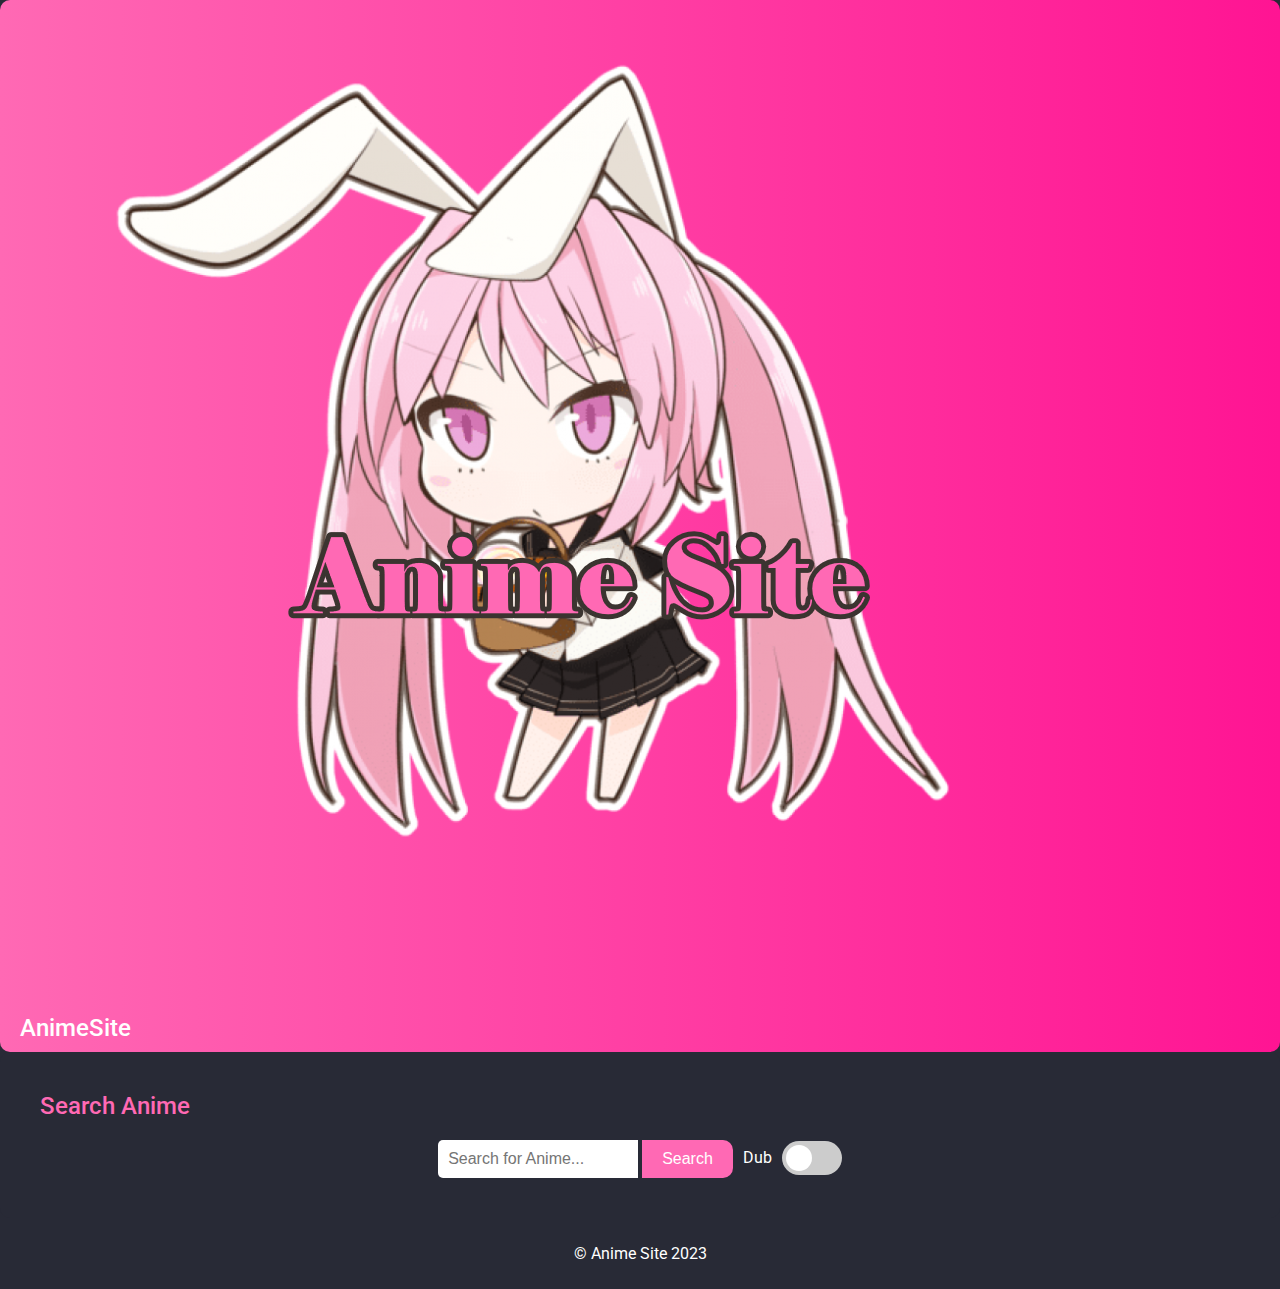
==== commit 4ee9d93b: "Added Logo image" ====
--- a/anime-details.html
+++ b/anime-details.html
@@ -14,7 +14,10 @@
   <header>
     <div class="header-wrapper">
       <a href="index.html">
-        <div class="logo">Anime Site</div>
+        <div class="logo-container">
+          <img src="/assets/images/Watermark.png" alt="Logo" class="logo-image" />
+          <div class="logo">AnimeSite</div>
+        </div>
       </a>
     </div>
   </header>
--- a/styles.css
+++ b/styles.css
@@ -175,7 +175,7 @@
 input[type="search"] {
   padding: 10px;
   border: none;
-  border-radius: 5px 0 0 5px; /*Original size was "10px 0 0 10px"  but i change it to be more square dont want a lot of rounded stuff*/
+  border-radius: 5px 0 0 5px;
   font-size: 16px;
   background-color: #fff;
   transition: all 0.3s ease-in-out;
@@ -290,7 +290,7 @@
 /* episode design */
 .current-ep {
   display: inline-block;
-  background-color: #f06292;
+  outline: 2px solid #f06292; 
   color: #fff;
   border-radius: 5px;
   text-decoration: none;
@@ -329,7 +329,8 @@
 }
 
 .episode-button:hover {
-  background-color: #e91e63;
+  background-color: transparent;
+  outline: 2px solid #f06292; 
 }
 
 .episode-button:disabled {
@@ -343,19 +344,21 @@
 
 /* anime detail design */
 .episode {
-  display: inline-block;
+  display: block;
   background-color: #f06292;
   color: #fff;
   border-radius: 5px;
   text-decoration: none;
-  padding: 0.5rem 1.5rem;
-  margin: 0.5rem;
+  padding: 10px;
+  margin: 5px 0;
   transition: background-color 0.3s;
   cursor: pointer;
 }
 
 .episode:hover {
-  background-color: #e91e63;
+  background-color: transparent;
+  color: #f06292;
+  outline: 2px solid #f06292;
 }
 
 .current-ep {
@@ -365,7 +368,8 @@
 
 /* footer design or style */
 footer {
-  background: linear-gradient(90deg, #ff69b4, #ff1493);
+  /*background: linear-gradient(90deg, #ff69b4, #ff1493);*/
+  background-color: transparent;
   padding: 10px 20px;
   text-align: center;
   border-radius: 10px; 
@@ -381,6 +385,7 @@
 }
 
 .description {
+  background-color: #22314f;
   font-size: 16px;
   line-height: 1.5;
   color: #f5f5f5;
@@ -391,18 +396,21 @@
   background-color: #162032;
   padding: 20px 30px;
   border-radius: 10px;
-  flex-direction: row;
-  margin-top: 5%;
-  flex-wrap: wrap;
+  margin-top: 20px;
   max-height: 400px;
-  max-width: 900px;
   overflow: auto;
 }
 
+.episode-list p {
+  color: #fff;
+  font-size: 18px;
+  margin-bottom: 10px;
+}
+
 .pagination {
   display: flex;
   justify-content: center;
-  margin: 2rem 0;
+  margin-top: 20px;
 }
 
 .pagination button {
@@ -413,7 +421,7 @@
   cursor: pointer;
   font-size: 1.2rem;
   margin: 0 1rem;
-  padding: 0.5rem 1.5rem;
+  padding: 10px 20px;
   transition: background-color 0.3s;
 }
 
@@ -433,13 +441,24 @@
 .hidden {
   display: none;
 }
+
 
 .list-box {
   width: 80%;
   margin-left: 31px;
   margin-top: -55px;
+  margin: 30px auto;
+  overflow-y: auto
+}
+
+/*
+.list-box {
+  width: 80%;
+  margin: 30px auto;
+  max-width: 900px;
   overflow-y: auto;
 }
+*/
 
 /* scrollbar design */
 ::-webkit-scrollbar {
@@ -461,6 +480,10 @@
 }
 
 @media (max-height: 300px) {
+  .search-section {
+    padding: 5px 0; 
+  }
+  
   .search-section form#search-form {
     flex-direction: column;
     align-items: center;
@@ -477,3 +500,139 @@
     border-radius: 10px;
   }
 }
+
+.anime-image {
+  background-color: #162032;
+  padding: 15px;
+  border-radius: 8px;
+  max-height: 100%;
+  overflow-y: hidden;
+  padding-bottom: 40px;
+  margin: 30px;
+  position: relative;
+  outline: 2px solid #f06292; 
+}
+
+#anime-title {
+  font-size: 32px;
+  font-weight: 700;
+  color: #ffffff;
+  margin-bottom: 10px;
+}
+
+.anime-image,
+.anime-description {
+  flex: 1;
+  margin: 0 10px;
+}
+
+.anime-description-container {
+  margin-top: 20px;
+}
+
+.anime-description-container {
+  display: flex;
+  flex-direction: column;
+  align-items: center;
+}
+
+.anime-description > .data {
+  font-size: 25px;
+  margin: 15px 0;
+  word-spacing: 5px;
+  font-weight: 600;
+  color: #fff;
+}
+
+.anime-description p {
+  font-size: 18px;
+  font-weight: 500;
+  color: #f5f5f5;
+  margin-bottom: 10px;
+}
+
+#anime-genres {
+  margin-top: 20px;
+  display: flex;
+  gap: 10px;
+}
+
+#anime-genres span {
+  background-color: #f06292;
+  color: #fff; 
+  padding: 8px 15px;
+  border-radius: 5px;
+  font-size: 14px;
+  font-weight: 500;
+  transition: background-color 0.3s, color 0.3s; 
+}
+
+#anime-genres span:hover {
+  background-color: transparent; 
+  color: #f06292;
+  outline: 2px solid #f06292; 
+}
+
+.pagination-button {
+  display: inline-block;
+  background-color: #f06292;
+  color: #fff;
+  border: none;
+  border-radius: 5px;
+  cursor: pointer;
+  font-size: 1.2rem;
+  margin: 0 5px;
+  padding: 10px 15px;
+  transition: background-color 0.3s;
+}
+
+.pagination-button:hover {
+  background-color: #e91e63;
+}
+
+.pagination-button:disabled {
+  background-color: #f8bbd0;
+  cursor: not-allowed;
+}
+
+.pagination-button:disabled:hover {
+  background-color: #f8bbd0;
+}
+
+/* Episode dropdown design */
+.custom-dropdown-container {
+  position: relative;
+  display: inline-block;
+}
+
+.custom-dropdown {
+  appearance: none;
+  -webkit-appearance: none;
+  -moz-appearance: none;
+  width: 150%; 
+  padding: 10px;
+  font-size: 16px;
+  border: 2px solid #e91e63;
+  border-radius: 15px; 
+  background-color: #fff;
+  cursor: pointer;
+  outline: none;
+  position: relative; 
+  z-index: 1; 
+}
+
+.custom-dropdown:hover,
+.custom-dropdown:focus {
+  border-color: #ff4081;
+}
+
+.dropdown-open {
+  max-height: 0;
+  overflow: hidden;
+  transition: max-height 0.5s ease-in-out;
+}
+
+.dropdown-open.active {
+  max-height: 200px;
+  transition: max-height 0.5s ease-in-out;
+}
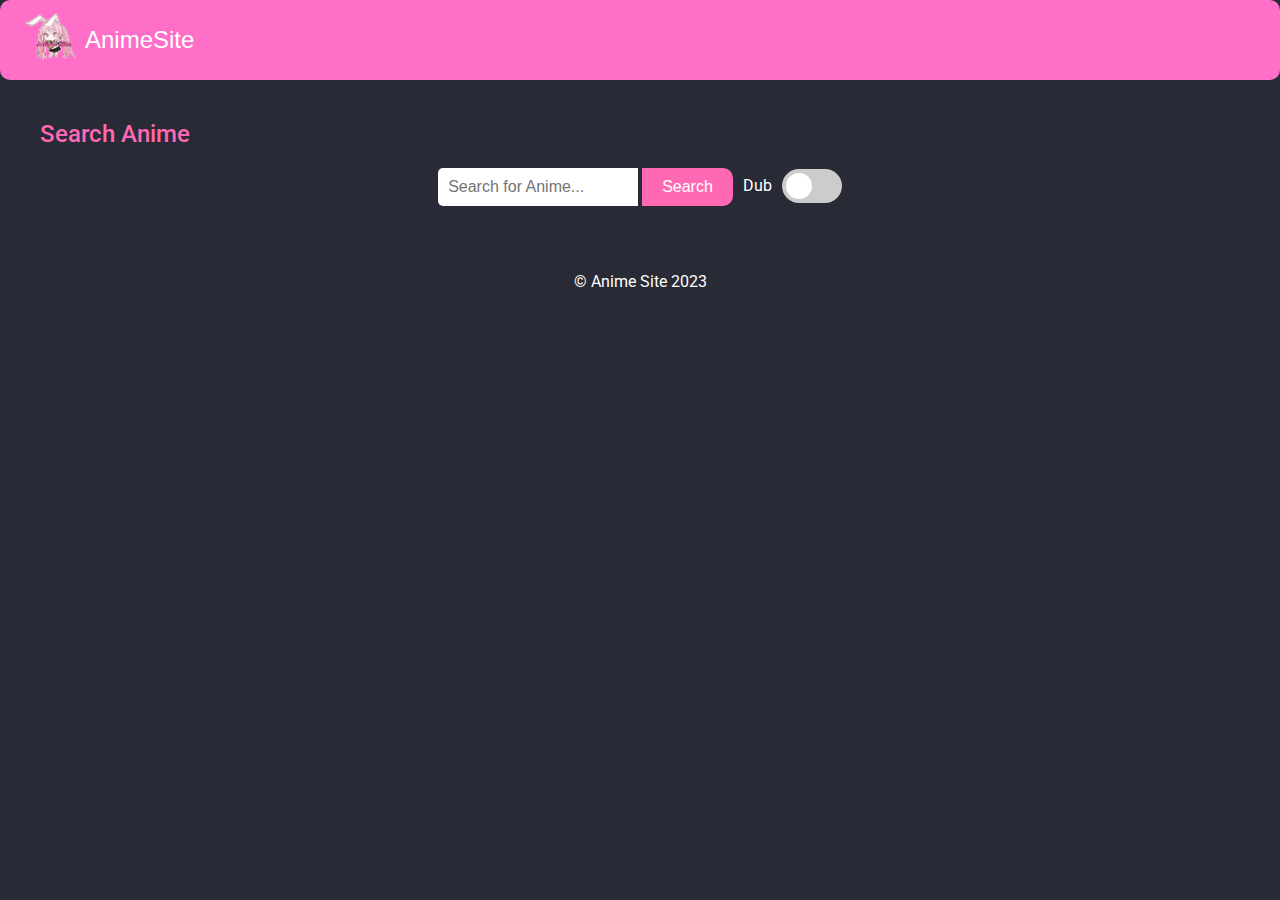
==== commit 9aaabb39: "Update anime-details.html" ====
--- a/anime-details.html
+++ b/anime-details.html
@@ -15,7 +15,7 @@
     <div class="header-wrapper">
       <a href="index.html">
         <div class="logo-container">
-          <img src="/assets/images/Watermark.png" alt="Logo" class="logo-image" />
+          <img src="./assets/images/Watermark.png" alt="Logo" class="logo-image" />
           <div class="logo">AnimeSite</div>
         </div>
       </a>
--- a/styles.css
+++ b/styles.css
@@ -37,16 +37,24 @@
 }
 
 .header-wrapper {
-  background: linear-gradient(90deg, #ff69b4, #ff1493);
+  background: #FF6EC7;
   padding: 10px 20px;
   border-radius: 10px;
 }
 
-main {
-  flex-grow: 1; 
+.logo-container {
+  display: flex;
+  align-items: center;
+}
+
+.logo-image {
+  width: 60px; 
+  height: auto; 
+  margin-right: 5px;
 }
 
 .logo {
+  font-family: Elephant, sans-serif;
   font-size: 24px;
   font-weight: 500;
   color: #fff;
@@ -57,7 +65,7 @@
   text-decoration: none;
   display: block;
   color: hsl(0, 0%, 80%);
-  border-radius: 5px; 
+  border-radius: 5px;
 }
 
 /* the sub/dub toggle */
